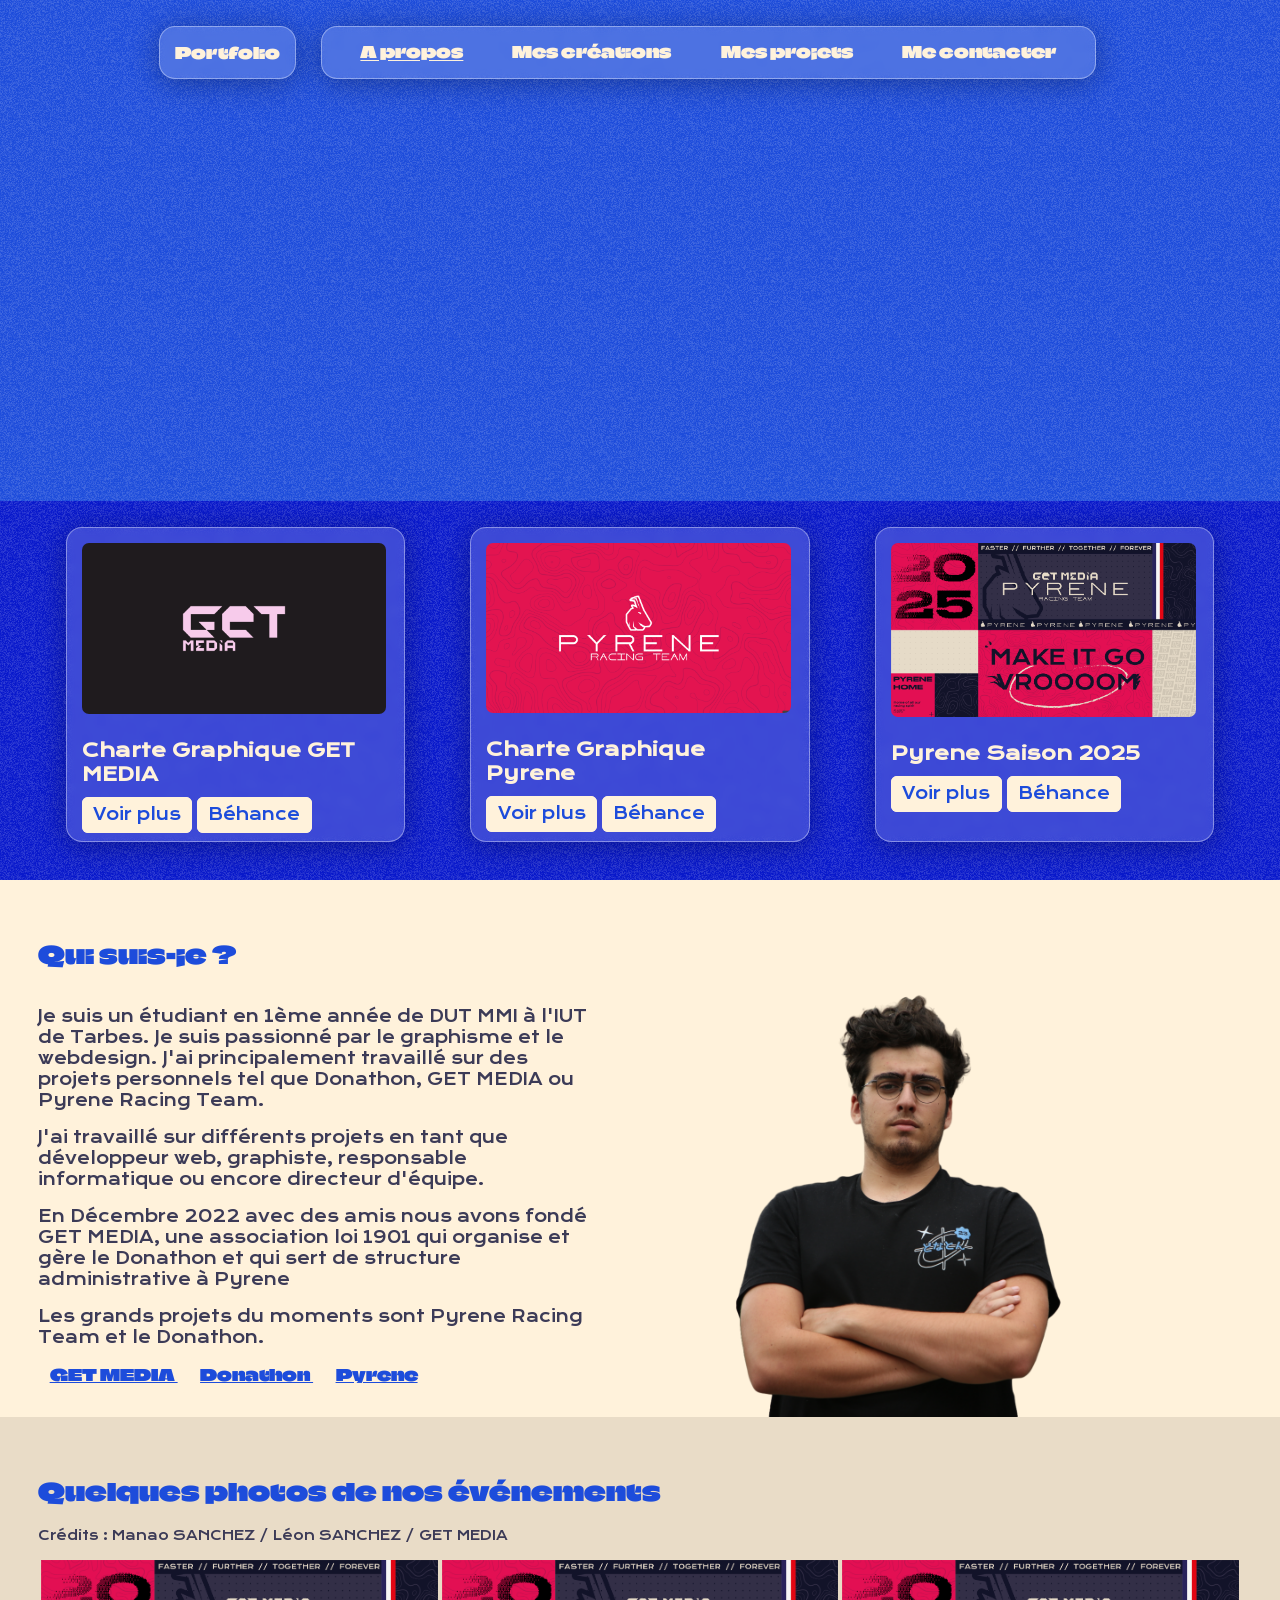
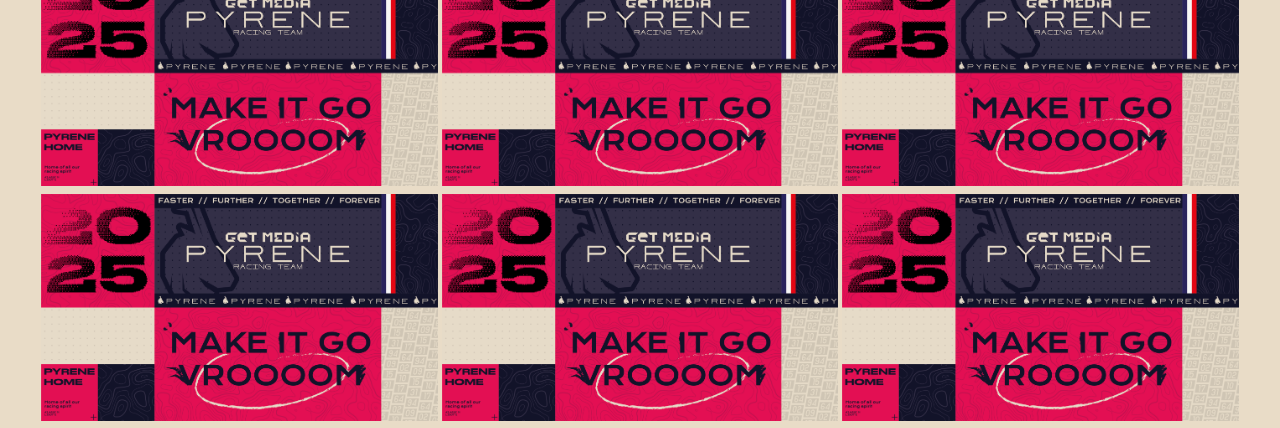
==== index.html @ 2aa37619 "Initial Commit" ====
<!DOCTYPE html>
<html>
    <head>
        <meta charset="UTF-8">
        <title>Portfolio - Accueil</title>
        <link href="css/base.css" rel="stylesheet">
        <link href="css/logos_anim.css" rel="stylesheet">
    </head>
    <header class="noise">
        <nav>
            <div class="container">
                Portfolio
            </div>
            <div class="container">
                <a href="#presentation">A propos</a>
                <a>Mes créations</a>
                <a>Mes projets</a>
                <a>Me contacter</a>
            </div>
        </nav>
    </header>
    <body class="noise_white">
        <section class="projects">
            <div class="card">
                <img src="imgs/Bckground_crea.png">
                <h3>Charte Graphique GET MEDIA</h3>
                <div class="action">
                    <a>Voir plus</a>
                    <a>Béhance <i class="fi fi-br-arrow-up-right"></i></a>
                </div>
            </div>

            <div class="card">
                <img src="imgs/pyrene.png">
                <h3>Charte Graphique Pyrene</h3>
                <div class="action">
                    <a>Voir plus</a>
                    <a>Béhance <i class="fi fi-br-arrow-up-right"></i></a>
                </div>
            </div>

            <div class="card">
                <img src="imgs/Pyrene_Wallpaper_3.png">
                <h3>Pyrene Saison 2025</h3>
                <div class="action">
                    <a>Voir plus</a>
                    <a>Béhance <i class="fi fi-br-arrow-up-right"></i></a>
                </div>
            </div>
        </section>
        <section class="infos">
            <h1 id="presentation">Qui suis-je ?</h1>
            <div class="info-container">
                <div class="text">
                    <p>Je suis un étudiant en 1ème année de DUT MMI à l'IUT de Tarbes. Je suis passionné par le graphisme et le webdesign. J'ai principalement travaillé sur des projets personnels tel que Donathon, GET MEDIA ou Pyrene Racing Team.</p>
                    <p>J'ai travaillé sur différents projets en tant que développeur web, graphiste, responsable informatique ou encore directeur d'équipe.</p>
                    <p>En Décembre 2022 avec des amis nous avons fondé GET MEDIA, une association loi 1901 qui organise et gère le Donathon et qui sert de structure administrative à Pyrene</p>
                    <p>Les grands projets du moments sont Pyrene Racing Team et le Donathon.</p>
                    <div class="action">
                        <a href="https://get-media.fr/">GET MEDIA <i class="fi fi-br-arrow-up-right"></i></a>
                        <a href="https://get-media.fr/donathon">Donathon <i class="fi fi-br-arrow-up-right"></i></a>
                        <a href="https://get-media.fr/pyrene">Pyrene <i class="fi fi-br-arrow-up-right"></i></a>
                    </div>
                </div>
                <img src="imgs/Ento.png">
            </div>
        </section>
        <section class="photos">
            <h1>Quelques photos de nos événements</h1>
            <p class="crédits">Crédits : Manao SANCHEZ / Léon SANCHEZ / GET MEDIA</p>
            <table>
                <tr>
                    <td><img src="imgs/Pyrene_Wallpaper_3.png"></td>
                    <td><img src="imgs/Pyrene_Wallpaper_3.png"></td>
                    <td><img src="imgs/Pyrene_Wallpaper_3.png"></td>
                </tr>
                <tr>
                    <td><img src="imgs/Pyrene_Wallpaper_3.png"></td>
                    <td><img src="imgs/Pyrene_Wallpaper_3.png"></td>
                    <td><img src="imgs/Pyrene_Wallpaper_3.png"></td>
                </tr>
        </section>
    </body>
    <footer>

    </footer>
</html>
---- css/base.css ----
@import url('https://fonts.googleapis.com/css2?family=Climate+Crisis&display=swap');
@import url('https://fonts.googleapis.com/css2?family=Krona+One&display=swap');
@import url('https://cdn-uicons.flaticon.com/2.6.0/uicons-bold-rounded/css/uicons-bold-rounded.css');

*{
    color: #fff2db;
}

header{
    height: 50vh;
}

body{
    color: #fff2db;
    margin: 0px;
    font-family: "Climate Crisis";
}

.noise{
    background-color: #1d4cdb;
    background-image: url(../imgs/Noise.png);
}

.noise_white{
    background-color: #0919cc;
    background-image: url(../imgs/Noise.png);
}

header{
    padding: 2vw;
}

nav{
    position: sticky;
    top: 2vw;
    display: flex;
    flex-direction: row;
    justify-content: center;
}

nav .container{
    padding: 15px;
    background: rgba(255, 255, 255, 0.16);
    border-radius: 16px;
    box-shadow: 0 4px 30px rgba(0, 0, 0, 0.3);
    backdrop-filter: blur(4px);
    -webkit-backdrop-filter: blur(4px);
    border: 1px solid rgba(255, 255, 255, 0.38);
    margin-right: 2vw;
}

nav .container a{
    border-radius: 6px;
    padding: 0.5vw 0.8vw;
    margin: 0 1vw;
    transition: color 0.3s ease;
}

nav .container a:hover{
    background-color: #fff2db;
    color: #1d4cdb;
}

nav .container a img{
    height: 2vw;
}

.projects{
    padding-top: 2vw;
    display: flex;
    flex-direction: row;
    justify-content: space-evenly;
    flex-wrap: wrap;
}

.card{
    font-family: "Krona One";
    width: 24vw;
    padding: 15px;
    background: rgba(255, 255, 255, 0.16);
    border-radius: 16px;
    box-shadow: 0 4px 30px rgba(0, 0, 0, 0.3);
    backdrop-filter: blur(4px);
    -webkit-backdrop-filter: blur(4px);
    border: 1px solid rgba(255, 255, 255, 0.38);
    margin-bottom: 3vw;
    transition: transform 0.3s ease, box-shadow 0.3s ease;
}

.card:hover{
    transform: scale(1.05);
    box-shadow: 0 6px 40px rgba(0, 0, 0, 0.4);
}

.card img{
    width: 23.8vw;
    border-radius: 7px;
}

.card h3{
    color: #fff2db;
}

.action{
    justify-content: space-between;
}

.action a{
    background-color: #fff2db;
    border: 1px solid #fff2db;
    color: #1d4cdb;
    border-radius: 6px;
    padding: 0.5vw 0.8vw;
}

.action a:hover{
    background-color: transparent;
    border: 1px solid #fff2db;
    color: #fff2db;
    border-radius: 6px;
    padding: 0.5vw 0.8vw;
}

.action a:hover i{
    color: #fff2db;
}

.action a i{
    color: #1d4cdb;
    width: 1vw;
}


.infos{
    padding: 3vw 3vw 0 3vw;
    background-color: #fff2db;
    color: #1d4cdb;
}

.infos h1{
    color: #1d4cdb;
}

.infos p{
    color: #3c3b57;
    font-family: "Krona One";
}

.info-container {
    display: flex;
    flex-direction: row;
}

.info-container img{
    width: 50vw;
}

.photos{
    padding: 3vw 3vw 0 3vw;
    background-color: #e9dcc7;
    color: #1d4cdb;
}

.photos h1{
    color: #1d4cdb;
}

.crédits{
    color: #3c3b57;
    font-size: 1vw;
    font-family: "Krona One";
}

td img{
    width: 100%;
}
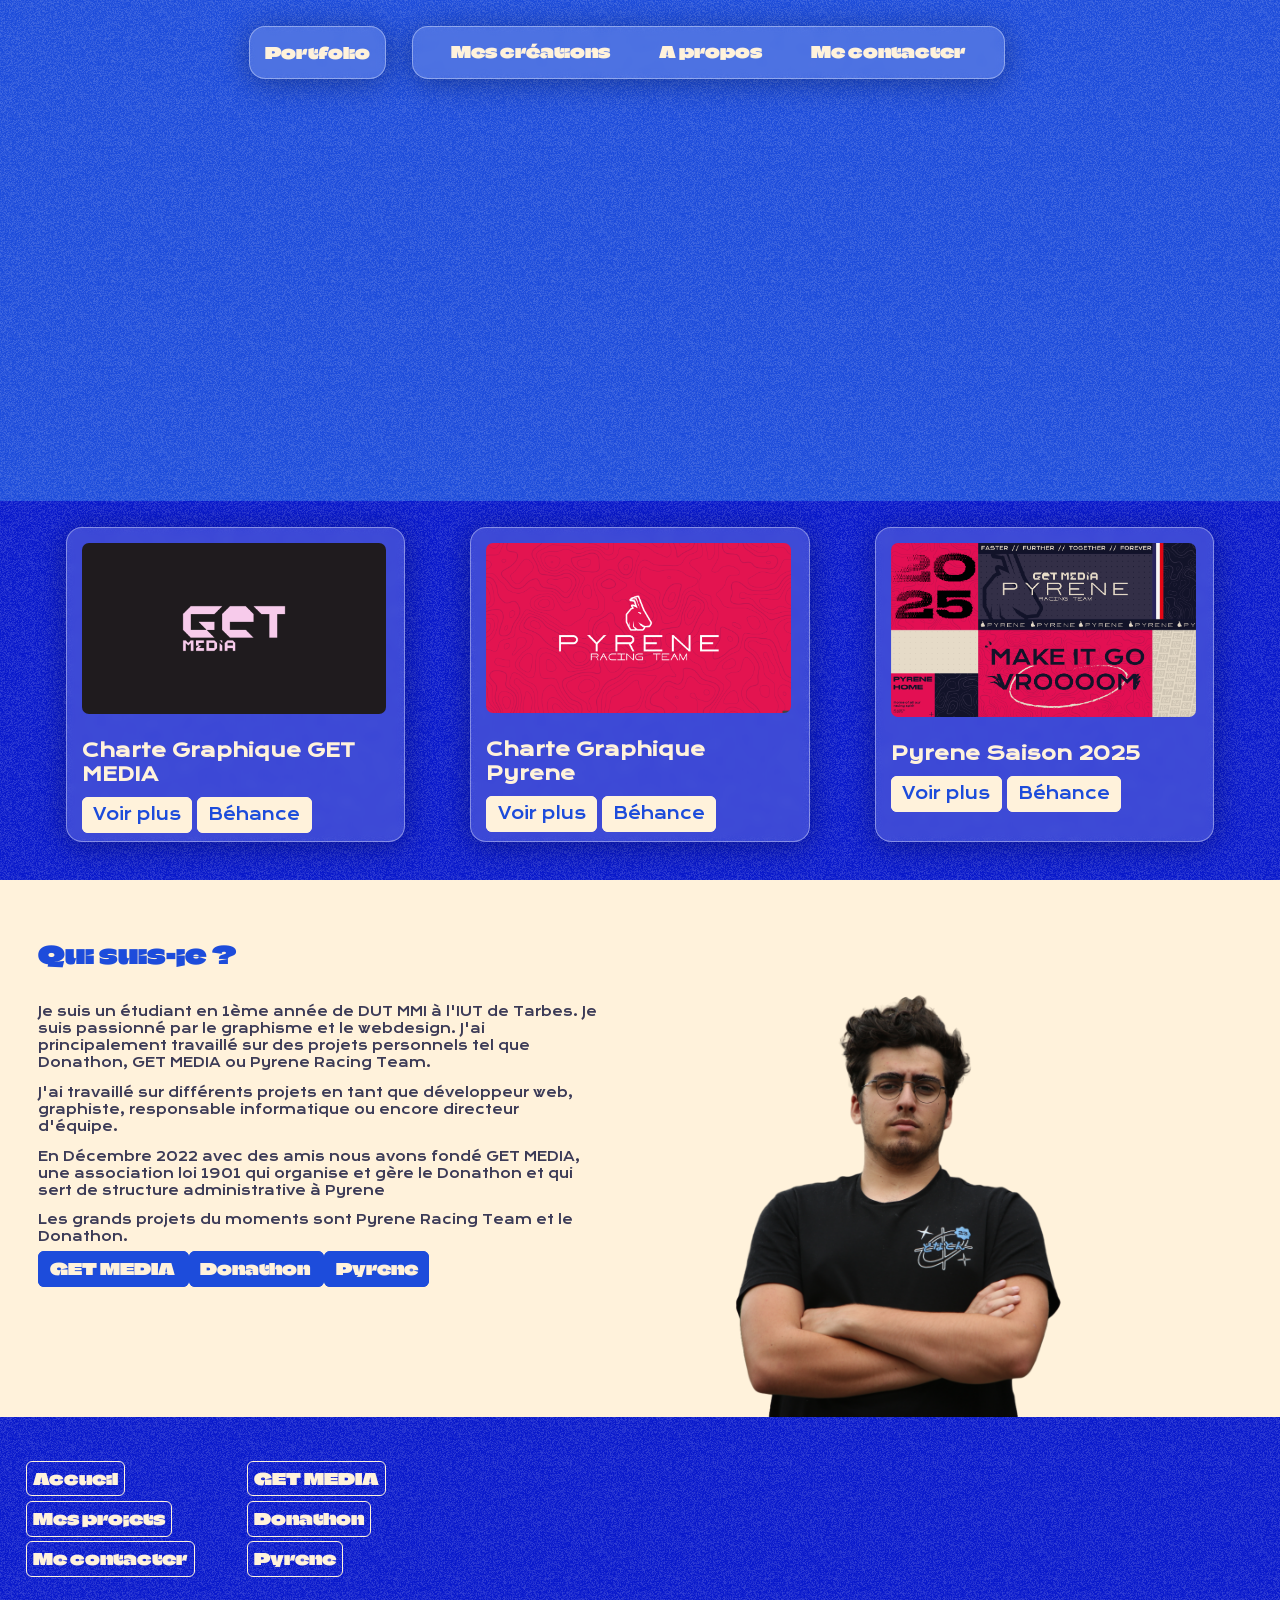
==== commit b64fa52b: "maj" ====
--- a/index.html
+++ b/index.html
@@ -12,15 +12,14 @@
                 Portfolio
             </div>
             <div class="container">
+                <a href="#prj">Mes créations</a>
                 <a href="#presentation">A propos</a>
-                <a>Mes créations</a>
-                <a>Mes projets</a>
-                <a>Me contacter</a>
+                <a href="contact.html">Me contacter</a>
             </div>
         </nav>
     </header>
     <body class="noise_white">
-        <section class="projects">
+        <section id="prj" class="projects">
             <div class="card">
                 <img src="imgs/Bckground_crea.png">
                 <h3>Charte Graphique GET MEDIA</h3>
@@ -56,7 +55,7 @@
                     <p>J'ai travaillé sur différents projets en tant que développeur web, graphiste, responsable informatique ou encore directeur d'équipe.</p>
                     <p>En Décembre 2022 avec des amis nous avons fondé GET MEDIA, une association loi 1901 qui organise et gère le Donathon et qui sert de structure administrative à Pyrene</p>
                     <p>Les grands projets du moments sont Pyrene Racing Team et le Donathon.</p>
-                    <div class="action">
+                    <div class="action-info">
                         <a href="https://get-media.fr/">GET MEDIA <i class="fi fi-br-arrow-up-right"></i></a>
                         <a href="https://get-media.fr/donathon">Donathon <i class="fi fi-br-arrow-up-right"></i></a>
                         <a href="https://get-media.fr/pyrene">Pyrene <i class="fi fi-br-arrow-up-right"></i></a>
@@ -65,23 +64,17 @@
                 <img src="imgs/Ento.png">
             </div>
         </section>
-        <section class="photos">
-            <h1>Quelques photos de nos événements</h1>
-            <p class="crédits">Crédits : Manao SANCHEZ / Léon SANCHEZ / GET MEDIA</p>
-            <table>
-                <tr>
-                    <td><img src="imgs/Pyrene_Wallpaper_3.png"></td>
-                    <td><img src="imgs/Pyrene_Wallpaper_3.png"></td>
-                    <td><img src="imgs/Pyrene_Wallpaper_3.png"></td>
-                </tr>
-                <tr>
-                    <td><img src="imgs/Pyrene_Wallpaper_3.png"></td>
-                    <td><img src="imgs/Pyrene_Wallpaper_3.png"></td>
-                    <td><img src="imgs/Pyrene_Wallpaper_3.png"></td>
-                </tr>
-        </section>
     </body>
     <footer>
-
+        <ul>
+            <li><a href="index.html">Accueil</a></li>
+            <li><a href="#prj">Mes projets</a></li>
+            <li><a href="contact.html">Me contacter</a></li>
+        </ul>
+        <ul>
+            <li><a>GET MEDIA</a></li>
+            <li><a>Donathon</a></li>
+            <li><a>Pyrene</a></li>
+        </ul>
     </footer>
 </html>
--- a/css/base.css
+++ b/css/base.css
@@ -54,6 +54,7 @@
     padding: 0.5vw 0.8vw;
     margin: 0 1vw;
     transition: color 0.3s ease;
+    text-decoration: none;
 }
 
 nav .container a:hover{
@@ -111,6 +112,7 @@
     color: #1d4cdb;
     border-radius: 6px;
     padding: 0.5vw 0.8vw;
+    text-decoration: none;
 }
 
 .action a:hover{
@@ -173,4 +175,67 @@
 
 td img{
     width: 100%;
+}
+
+.text p{
+    font-size: 1vw;
+}
+
+.action-info{
+    justify-content: space-between;
+}
+
+.action-info a{
+    background-color: #1d4cdb;
+    border: 1px solid #1d4cdb;
+    color: #fff2db;
+    border-radius: 6px;
+    padding: 0.5vw 0.8vw;
+    text-decoration: none;
+}
+
+.action-info a:hover{
+    background-color: transparent;
+    border: 1px solid #1d4cdb;
+    color: #1d4cdb;
+    border-radius: 6px;
+    padding: 0.5vw 0.8vw;
+}
+
+.action a:hover i{
+    color: #1d4cdb;
+}
+
+.action-info a i{
+    color: #fff2db;
+    width: 1vw;
+}
+
+footer{
+    display: flex;
+}
+
+footer ul{
+    padding: 2vw;
+    list-style: none;
+}
+
+footer ul li{
+    padding: 0.75vw 0;
+}
+
+footer ul li a{
+    width: 10vw;
+    padding: 0.5vw;
+    text-decoration: none;
+    border: 1px solid #fff2db;
+    border-radius: 6px;
+}
+
+footer ul li a:hover{
+    text-decoration: none;
+    background-color: #fff2db;
+    border: 1px solid #fff2db;
+    color: #1d4cdb;
+    box-shadow: 0 6px 40px rgba(0, 0, 0, 0.4);
 }
